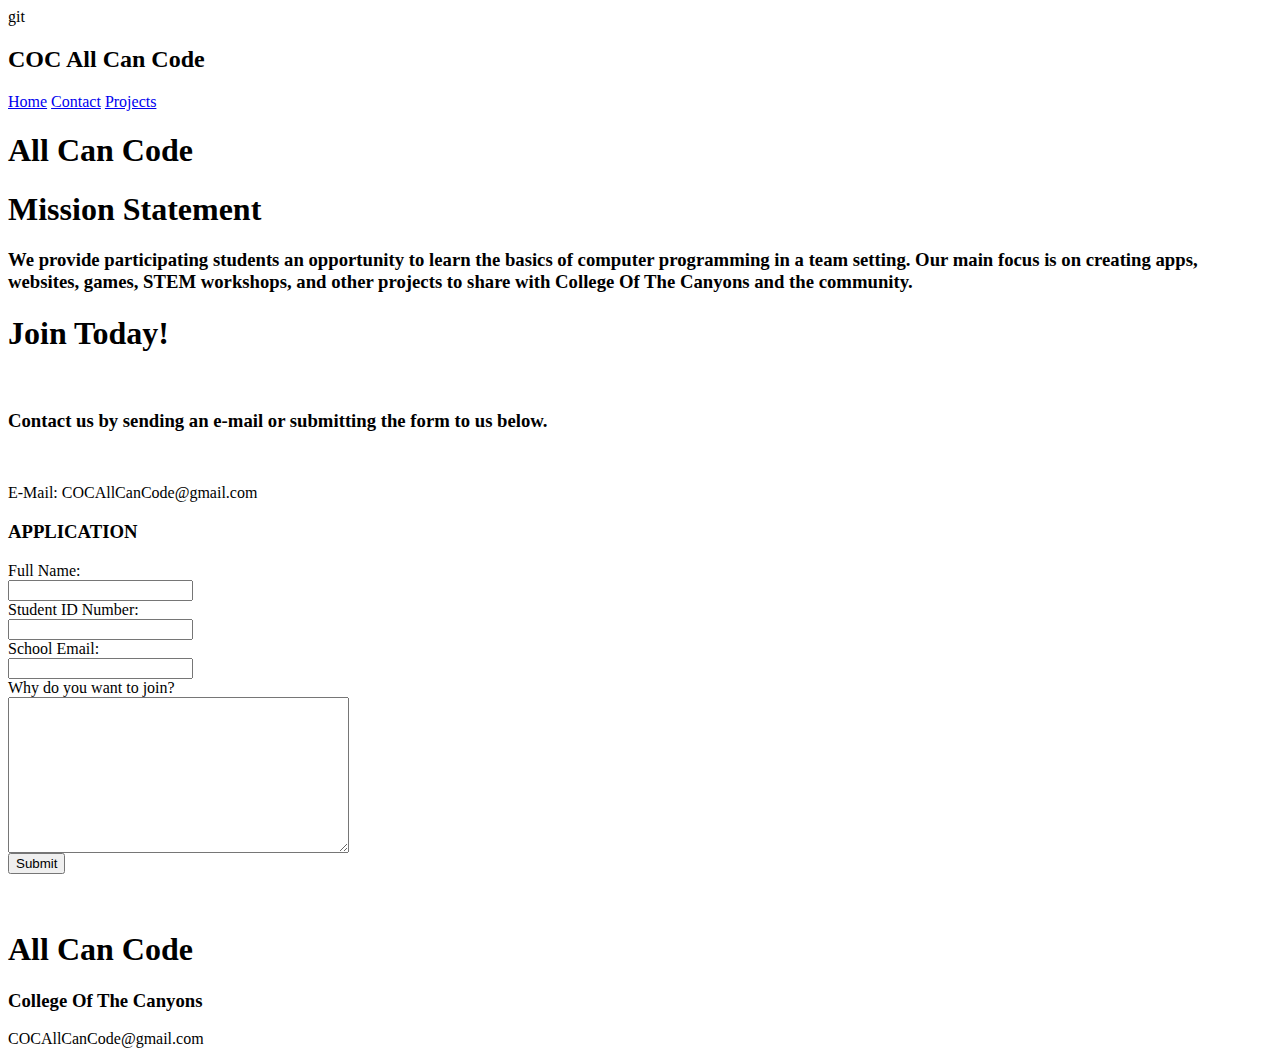
==== index.html @ 7a8437c0 "Renamed image assets" ====
git <!DOCTYPE html>
<link rel="stylesheet" href="AllCanCode.css">
<head>
    <script src="AllCanCode.js"></script>
    <nav class="navbar">

        <h2 class="push-left">COC All Can Code</h2>       
        <a href = "index.html">Home</a>
        <a href = "contacts.html">Contact</a>
        <a href = "projects.html">Projects</a>

    </nav>

    <div id="club-container">
           
        <div id="club-title">
            <h1>All Can Code</h1>
        </div>
        <div id="club-description">
            <h1>Mission Statement</h1>
            <h3>We provide participating students an opportunity to learn the basics of computer programming in a team setting. Our main focus is on creating apps, websites, games, STEM workshops, and other projects to share with College Of The Canyons and the community.</h3>            
        </div>

    </div>

</head>

<body>

    <div id="join-section">
        <div id="join-header">
            <h1>Join Today!</h1><br>
            <p id="width"></p>
            <p id="height"></p> 
            <h3>Contact us by sending an e-mail or submitting the form to us below.</h3><br>
            <p>E-Mail: COCAllCanCode@gmail.com</p>
        </div>
    
        <div id="form-container">
            <div id="form-header">
                <h3>APPLICATION</h3>
            </div>
            
            <div class="form-inputs">
                <label for="name">Full Name:</label><br>
                <input type="text" id="name" name="name"></input><br>
                
                <label for="id-number">Student ID Number:</label><br>
                <input type="text" id="id-number" name="id-number"></input><br>
            
                <label for="email">School Email:</label><br>
                <input type="email" id="email" name="email"></input><br>
            
                <label for="why-join">Why do you want to join?</label><br>
                <textarea rows="10" cols="40" id="why-join" name="why-join"></textarea><br>
    
                <input class="submit" type="submit"></input>
            </div>
        </div>
    </div>
    <br>
    <br>

</body>

<footer>
    <div class="left-element">
        <h1>All Can Code</h1>
        <h3>College Of The Canyons</h3>
    </div>
    <div class="push-right">
        <a>COCAllCanCode@gmail.com</a>
    </div>
</footer>
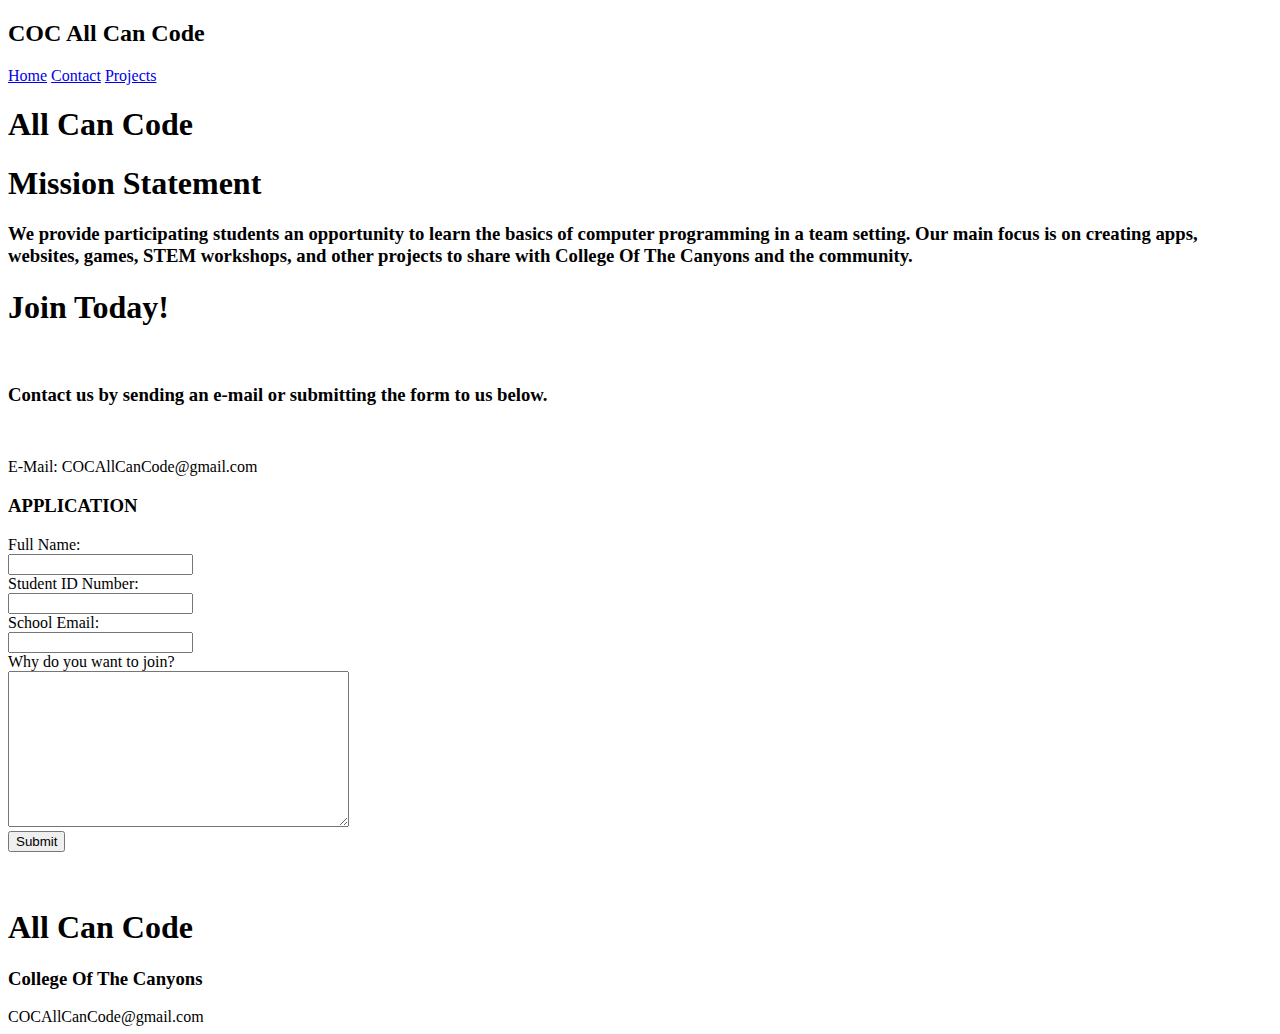
==== commit f68e0de4: "Added meta tag" ====
--- a/index.html
+++ b/index.html
@@ -1,5 +1,6 @@
-git <!DOCTYPE html>
+<!DOCTYPE html>
 <link rel="stylesheet" href="AllCanCode.css">
+<meta name="viewport" content="width=device-width, initial-scale=1.0">
 <head>
     <script src="AllCanCode.js"></script>
     <nav class="navbar">
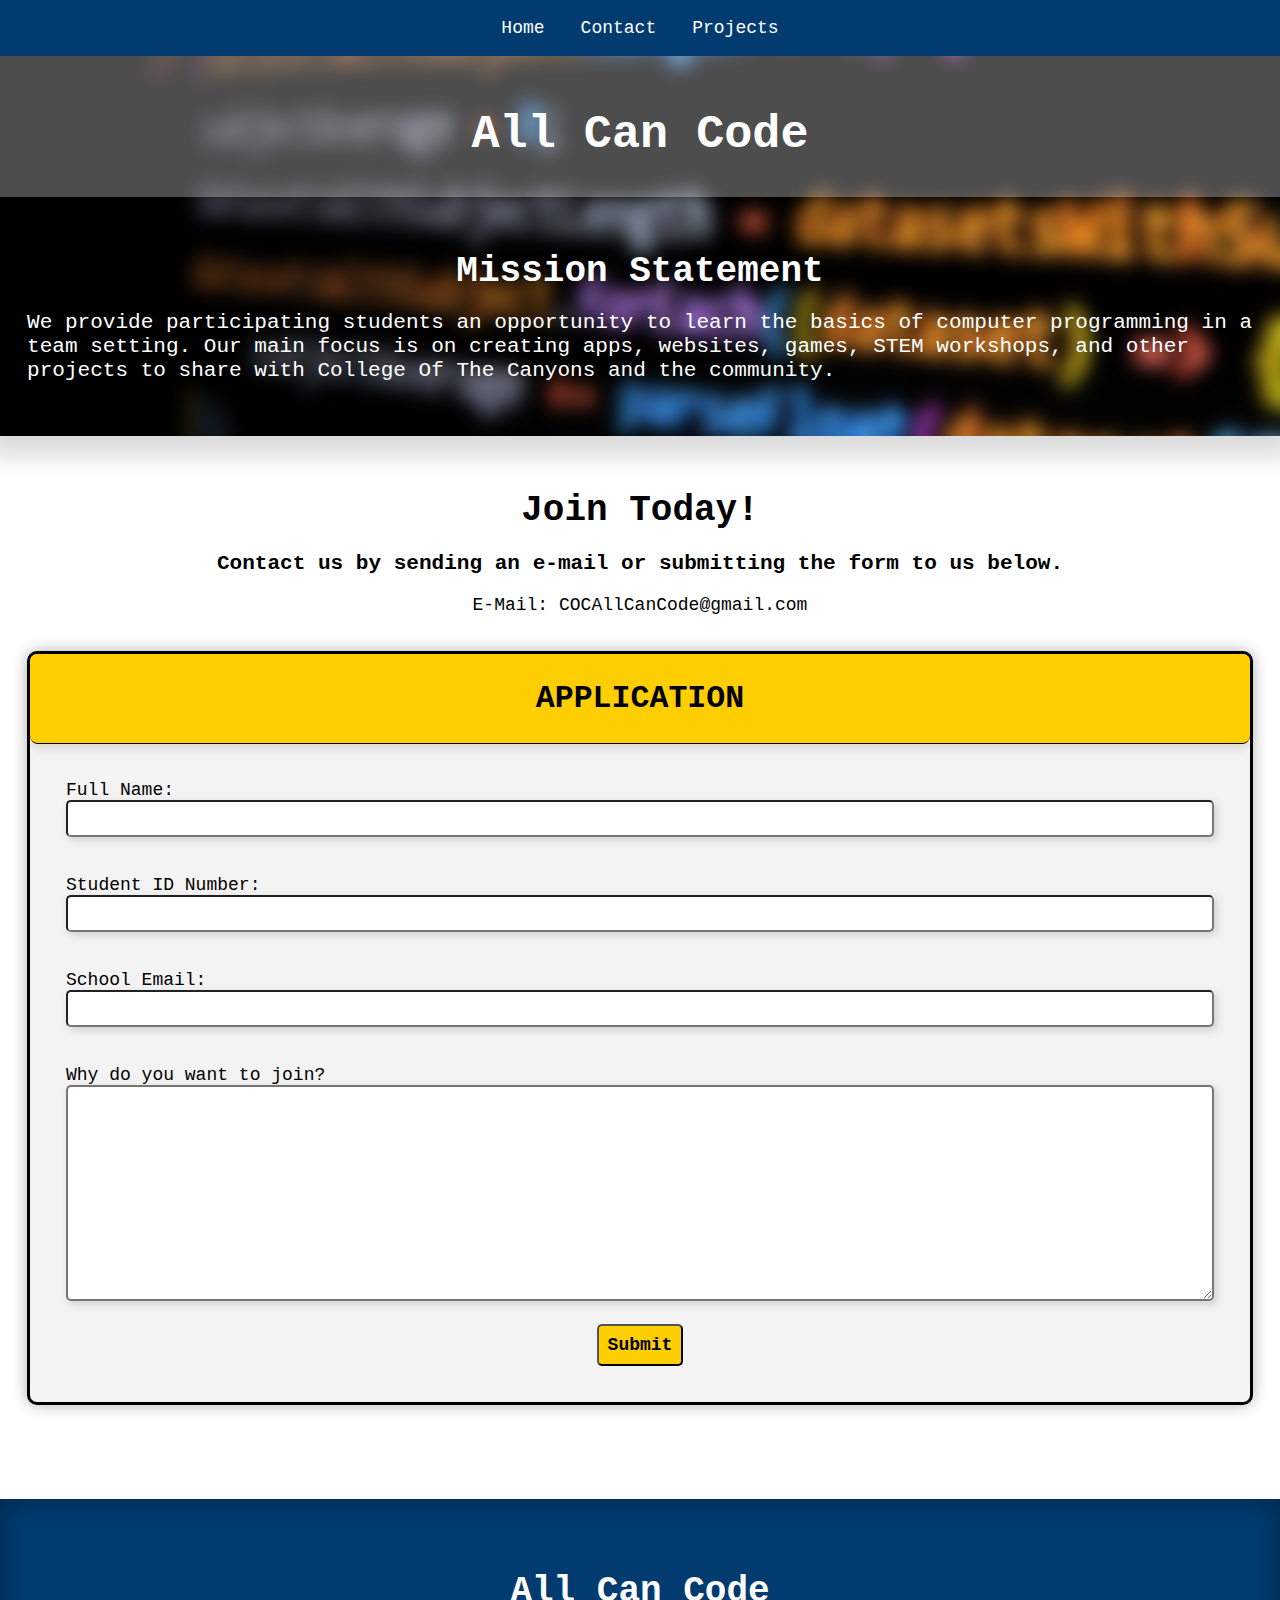
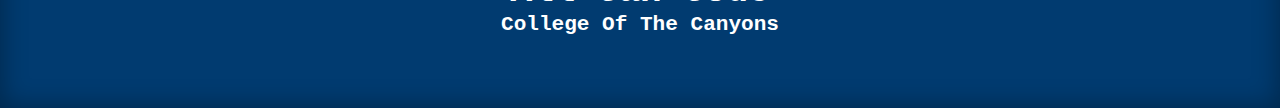
==== commit f073d912: "Optimized all CSS for mobile viewport" ====
--- a/index.html
+++ b/index.html
@@ -1,7 +1,7 @@
 <!DOCTYPE html>
-<link rel="stylesheet" href="AllCanCode.css">
-<meta name="viewport" content="width=device-width, initial-scale=1.0">
 <head>
+    <link rel="stylesheet" href="AllCanCode.css">
+    <meta name="viewport" content="width=device-width, initial-scale=1.0">
     <script src="AllCanCode.js"></script>
     <nav class="navbar">
 
--- a/AllCanCode.css
+++ b/AllCanCode.css
@@ -0,0 +1,188 @@
+:root {
+    --blue: #013b70;
+    --yellow: #ffce00;
+    color: black;
+    font-size: 18px;
+    font-family: 'Consolas', 'Courier New', 'Monospace';
+}
+
+  
+* { 
+    margin: 0;
+    padding: 0;
+    box-sizing: border-box;
+}
+  
+html {
+    box-sizing: border-box;
+    box-shadow: 0px 5px 10px rgba(0, 0, 0, 0.15);
+    scroll-behavior: smooth;
+}
+
+/* NAVIGATION */
+
+.navbar {
+    display: flex;
+    position: fixed;
+    width: 100%;
+    flex-direction: row;
+    flex-wrap: nowrap;
+    justify-content: center;
+    align-items: center;
+    gap: 0;
+    background-color: var(--blue);
+    padding: 0rem 1rem;
+}
+
+.navbar .push-left {
+    display: none;
+    color: white;
+    padding: 1rem;
+    margin-right: auto;
+}
+
+.navbar a {
+    padding: 1rem;
+    text-decoration: none;
+    color: white;
+    transition: 0.25s;
+}
+
+.navbar a:hover {
+    color: black;
+    background-color: var(--yellow);
+    box-shadow: 0px 5px 5px rgba(0, 0, 0, 0.3)
+}
+/* HEADER */
+
+#club-container {
+    background-image: url('gabriel-heinzer-g5jpH62pwes-unsplash\ \(blurred\).png');
+    background-color: lightgray;    
+    background-color: rgba(0, 0, 0, 0.4);
+    background-size: 100vw;
+    background-size: cover;
+    background-repeat: no-repeat;
+    background-position: center center;
+    height: 100%;
+    box-shadow: inset 0px 0px 25px 10px rgba(0, 0, 0, 0.15);
+    box-shadow: 0px 5px 25px 15px rgba(0, 0, 0, 0.15);
+    color: white;
+    z-index: 2;
+}
+
+#club-title {
+    font-size: 1.3rem;
+    text-align: center;
+    padding-top: 6rem;
+    padding-bottom: 2rem;
+    background-color: rgba(255, 255, 255, 0.3);
+}
+
+#club-description {
+    padding: 3rem 1.5rem;
+}
+
+#club-description h1 {
+    text-align: center;
+    margin-bottom: 1rem;
+}
+
+#club-description h3 {
+    font-weight: 100;
+}
+
+/* FORM */
+
+
+#join-section {
+    padding: 3rem 1.5rem;
+}
+
+#join-header {
+    text-align: center;
+    margin-bottom: 2rem;
+}
+
+#form-container {
+    border-radius: 10px;
+    border-style: solid;
+    background-color: #f3f3f3;
+    box-shadow: 0px 0px 15px rgba(0, 0, 0, 0.3);
+    margin: auto;
+}
+
+#form-header {
+    font-size: 1.5rem;
+    text-align: center;
+    background-color: var(--yellow);
+    padding: 1.5rem 3rem;
+    border-radius: 8px;
+    border-style: solid;
+    border-width: 0px 0px 1px 0px;
+    box-shadow: 0px 5px 10px rgba(0, 0, 0, 0.1);
+}
+
+.form-inputs {
+    margin: 2rem;
+}
+
+.form-inputs input, textarea {
+    font-size: 1rem;
+    padding: 0.5rem;
+}
+
+.form-inputs #name, #id-number, #email {
+    display: flex;
+    align-items: center;
+    padding: 6px;
+    width: 100%;
+    margin-bottom: 1rem;
+    box-shadow: 3px 3px 8px rgba(0, 0, 0, 0.15);
+    border-radius: 5px;
+}
+
+.form-inputs textarea {
+    min-width: 100%;
+    max-width: 100%;
+    min-height: 6rem;
+    max-height: 12rem;
+    margin-bottom: 1rem;
+    border-radius: 5px;
+    border-width: 2px;
+    box-shadow: 3px 3px 8px rgba(0, 0, 0, 0.15);
+}
+
+.submit {
+    background-color: var(--yellow);
+    font-family: 'Consolas', 'Courier New', 'Monospace';
+    font-weight: bolder;
+    display: flex;
+    margin: auto;
+    border-radius: 5px;
+    transition: 0.25s;
+}
+
+.submit:hover {
+    color: white; background-color: var(--blue); 
+    border-color: white;
+}
+
+/* footer */
+
+footer {
+    box-shadow: inset 0px 0px 25px 3px rgba(0, 0, 0, 0.3);
+    background-color: var(--blue);
+    padding: 4rem 2rem;
+    color: white;
+    display: flex;
+    flex-direction: row;
+    flex-wrap: wrap;
+    align-items: center;
+    justify-content: center;
+    text-align: center;
+}
+
+footer .push-right {
+    display: none;
+    margin-left: auto;
+}   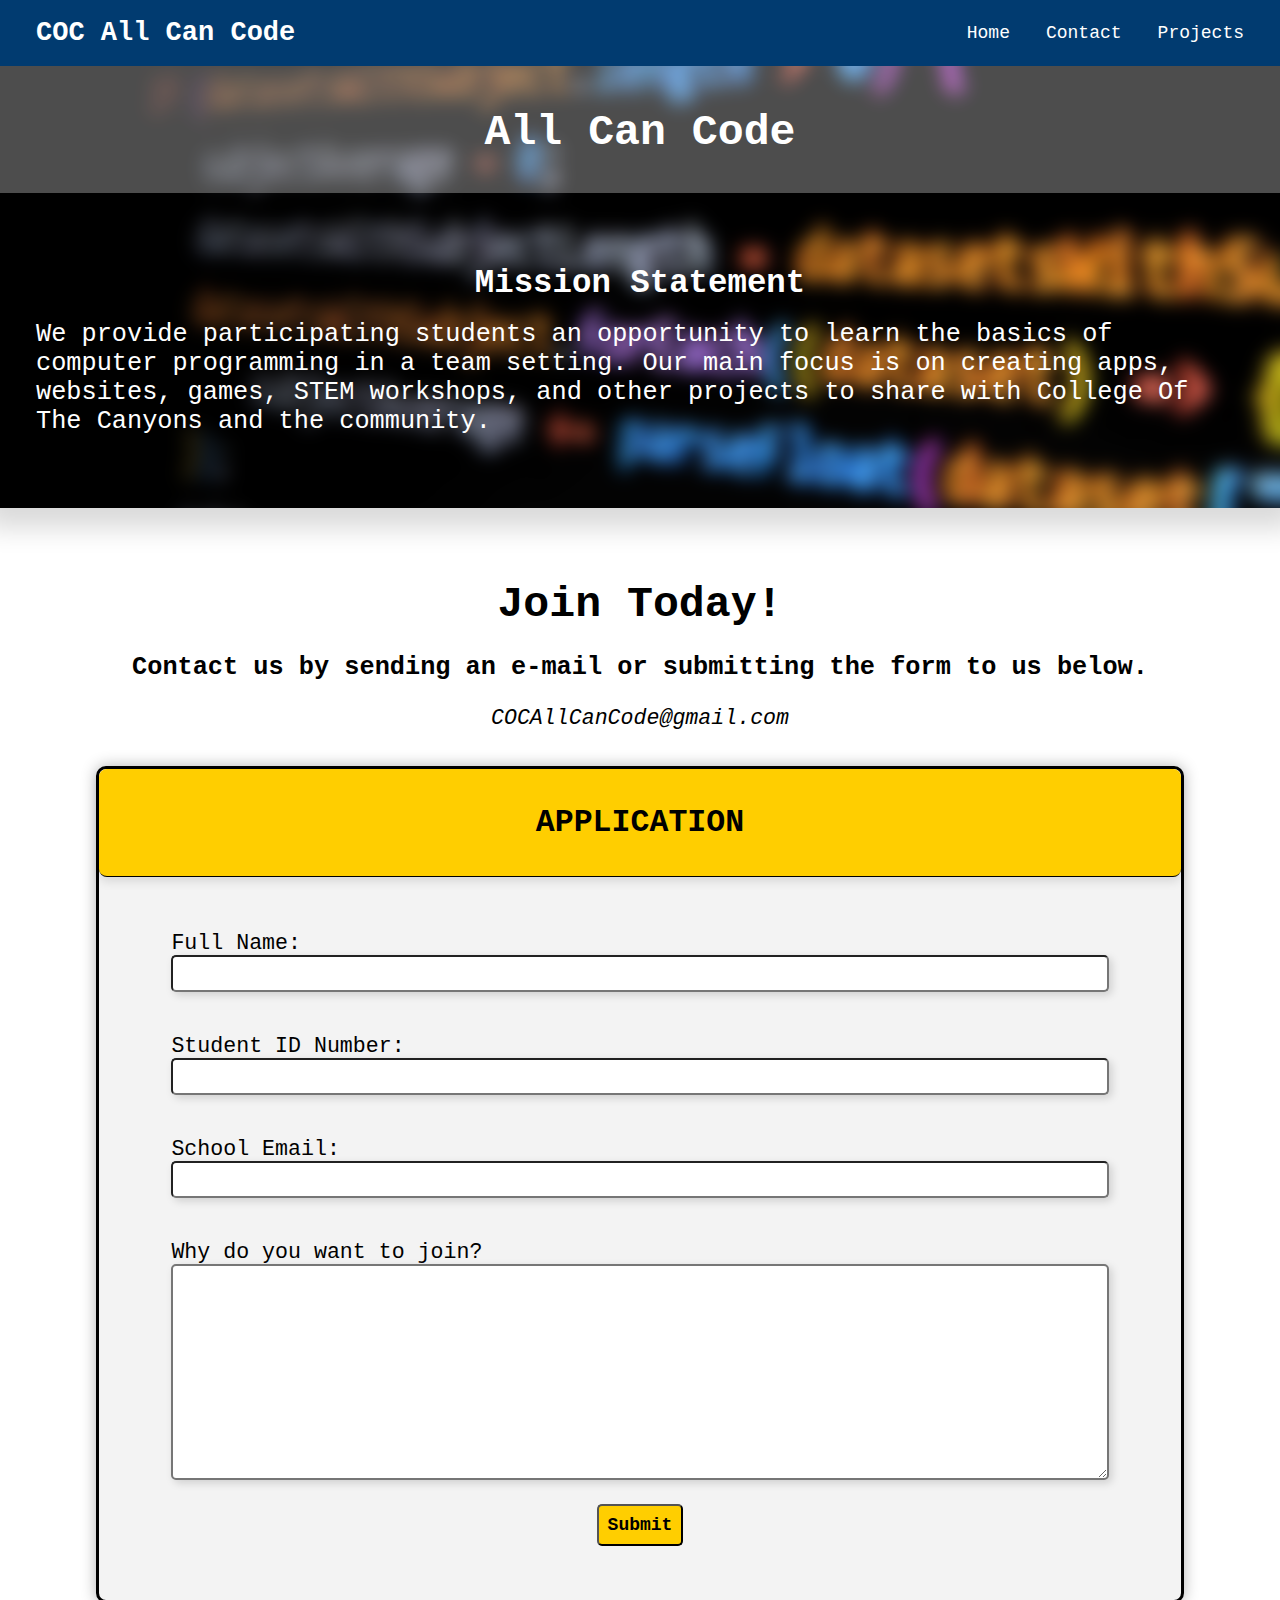
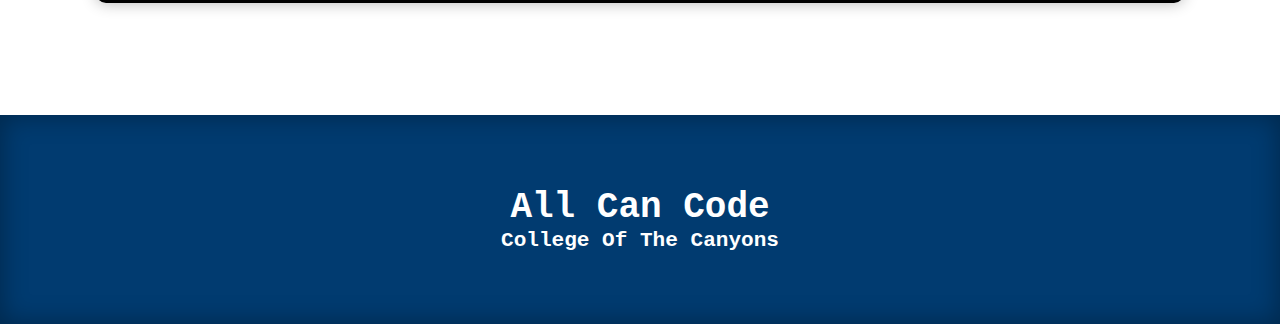
==== commit bc07475e: "Added media queries for small tablets" ====
--- a/index.html
+++ b/index.html
@@ -18,7 +18,7 @@
             <h1>All Can Code</h1>
         </div>
         <div id="club-description">
-            <h1>Mission Statement</h1>
+            <h2>Mission Statement</h2>
             <h3>We provide participating students an opportunity to learn the basics of computer programming in a team setting. Our main focus is on creating apps, websites, games, STEM workshops, and other projects to share with College Of The Canyons and the community.</h3>            
         </div>
 
@@ -34,7 +34,7 @@
             <p id="width"></p>
             <p id="height"></p> 
             <h3>Contact us by sending an e-mail or submitting the form to us below.</h3><br>
-            <p>E-Mail: COCAllCanCode@gmail.com</p>
+            <address>COCAllCanCode@gmail.com</address>
         </div>
     
         <div id="form-container">
--- a/AllCanCode.css
+++ b/AllCanCode.css
@@ -34,11 +34,22 @@
     padding: 0rem 1rem;
 }
 
+@media only screen and (max-width: 768px) { 
+    .navbar {
+        justify-content: center;
+    }
+}
+
 .navbar .push-left {
-    display: none;
     color: white;
     padding: 1rem;
     margin-right: auto;
+}
+
+@media only screen and (max-width: 768px) { 
+    .navbar .push-left {
+        display: none;
+    }
 }
 
 .navbar a {
@@ -53,6 +64,7 @@
     background-color: var(--yellow);
     box-shadow: 0px 5px 5px rgba(0, 0, 0, 0.3)
 }
+
 /* HEADER */
 
 #club-container {
@@ -69,9 +81,13 @@
     color: white;
     z-index: 2;
 }
+@media only screen and (min-width: 480px) {
+    #club-container {
+        font-size: 1.2rem;
+    }    
+}
 
 #club-title {
-    font-size: 1.3rem;
     text-align: center;
     padding-top: 6rem;
     padding-bottom: 2rem;
@@ -82,7 +98,13 @@
     padding: 3rem 1.5rem;
 }
 
-#club-description h1 {
+@media only screen and (min-width: 480px) {
+    #club-description {
+        padding: 4rem 2rem;
+    }
+}
+
+#club-description h2 {
     text-align: center;
     margin-bottom: 1rem;
 }
@@ -93,9 +115,15 @@
 
 /* FORM */
 
-
 #join-section {
     padding: 3rem 1.5rem;
+}
+
+@media only screen and (min-width: 480px) {
+    #join-section {
+        font-size: 1.2rem;
+        padding: 4rem 2rem;
+    }
 }
 
 #join-header {
@@ -111,11 +139,17 @@
     margin: auto;
 }
 
+@media only screen and (min-width: 480px) {
+    #form-container {
+        width: 90%;
+    }
+}
+
 #form-header {
     font-size: 1.5rem;
     text-align: center;
     background-color: var(--yellow);
-    padding: 1.5rem 3rem;
+    padding: 2rem 0;
     border-radius: 8px;
     border-style: solid;
     border-width: 0px 0px 1px 0px;
@@ -124,6 +158,12 @@
 
 .form-inputs {
     margin: 2rem;
+}
+
+@media only screen and (min-width: 480px) {
+    .form-inputs {
+        padding: 1rem 2rem;
+    }
 }
 
 .form-inputs input, textarea {
